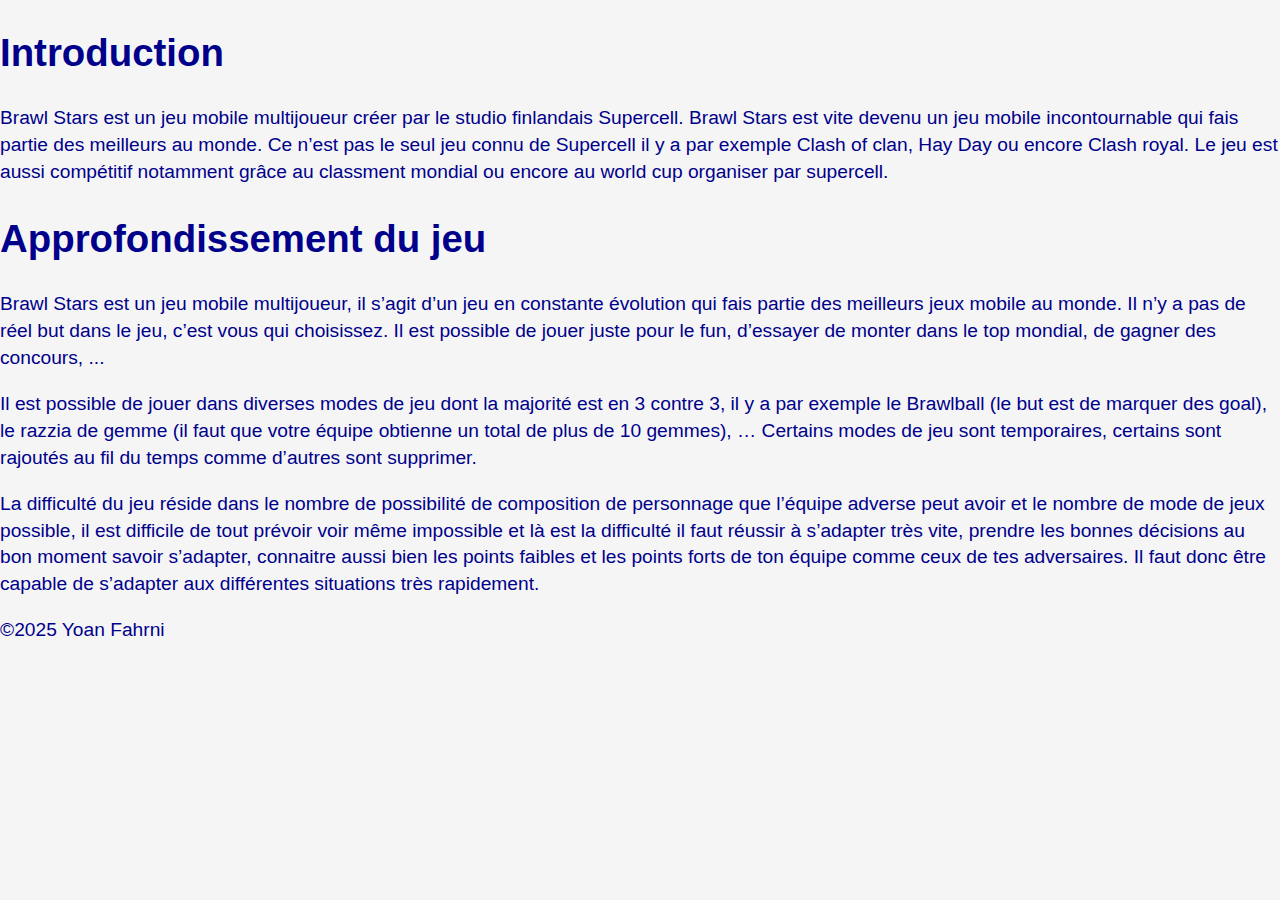
==== HTML/Accueil.html @ 792fcc00 "texte accueil" ====
<!DOCTYPE html>
<html lang="fr">
<head>
    <!-- Jeu de caractères utilisé pour l'encodage du fichier HTML -->
    <meta charset="UTF-8">
    <!-- Viewport -->
    <meta name="viewport" content="width=device-width, initial-scale=1.0">
    <!-- Titre de la page -->
    <title>Titre de la page | Nom du site</title>
    <!-- Auteur -->
    <meta name="author" content="Yoan Fahrni">
    <!-- Reset CSS Normalize CSS -->
    <link rel="stylesheet" href="../CSS/normalize.css"/>
    <!-- CSS de base -->
    <link rel="stylesheet" href="../CSS/main.css"/>
    <!-- Favicon -->
    <link rel="apple-touch-icon" sizes="180x180" href="./apple-touch-icon.png">
    <link rel="icon" type="image/png" sizes="32x32" href="../IMG/Icone.png">
    <link rel="manifest" href="./site.webmanifest">
    <meta name="msapplication-TileColor" content="#da532c">
    <meta name="theme-color" content="#ffffff">
</head>
<body>
<header>

</header>
<main>
    <h1>Introduction</h1>

    <p>Brawl Stars est un jeu mobile multijoueur créer par le studio finlandais Supercell. Brawl Stars est vite devenu
        un jeu mobile incontournable qui fais partie des meilleurs au monde. Ce n’est pas le seul jeu connu de Supercell
        il y a par exemple Clash of clan, Hay Day ou encore Clash royal. Le jeu est aussi compétitif notamment grâce au
        classment mondial ou encore au world cup organiser par supercell.</p>

    <h1>Approfondissement du jeu</h1>

    <p>Brawl Stars est un jeu mobile multijoueur, il s’agit d’un jeu en constante évolution qui fais partie des
        meilleurs jeux mobile au monde. Il n’y a pas de réel but dans le jeu, c’est vous qui choisissez. Il est possible
        de jouer juste pour le fun, d’essayer de monter dans le top mondial, de gagner des concours, ... </p>
    <p>Il est possible de jouer dans diverses modes de jeu dont la majorité est en 3 contre 3, il y a par exemple le
        Brawlball (le but est de marquer des goal), le razzia de gemme (il faut que votre équipe obtienne un total de
        plus de 10 gemmes), … Certains modes de jeu sont temporaires, certains sont rajoutés au fil du temps comme
        d’autres sont supprimer.</p>

    <p>La difficulté du jeu réside dans le nombre de possibilité de composition de personnage que l’équipe adverse peut
        avoir et le nombre de mode de jeux possible, il est difficile de tout prévoir voir même impossible et là est la
        difficulté il faut réussir à s’adapter très vite, prendre les bonnes décisions au bon moment savoir s’adapter,
        connaitre aussi bien les points faibles et les points forts de ton équipe comme ceux de tes adversaires. Il faut
        donc être capable de s’adapter aux différentes situations très rapidement.</p>
</main>
<footer>
    <a href=""></a>
    &copy;2025 Yoan Fahrni
</footer>
</body>
</html>
---- CSS/main.css ----
* {
    box-sizing: border-box;
}

body {
    font-family: Arial, sans-serif;
    font-weight: 400;
    font-size: 1.2rem;
    line-height: 1.4;
    color: darkblue;
    background-color: whitesmoke;
}

img {
    max-width: 100%;
    height: auto;
    width: auto;
}

a {
    color: deeppink;
    text-decoration: none;
}

a:hover {
    color: darkmagenta;
}
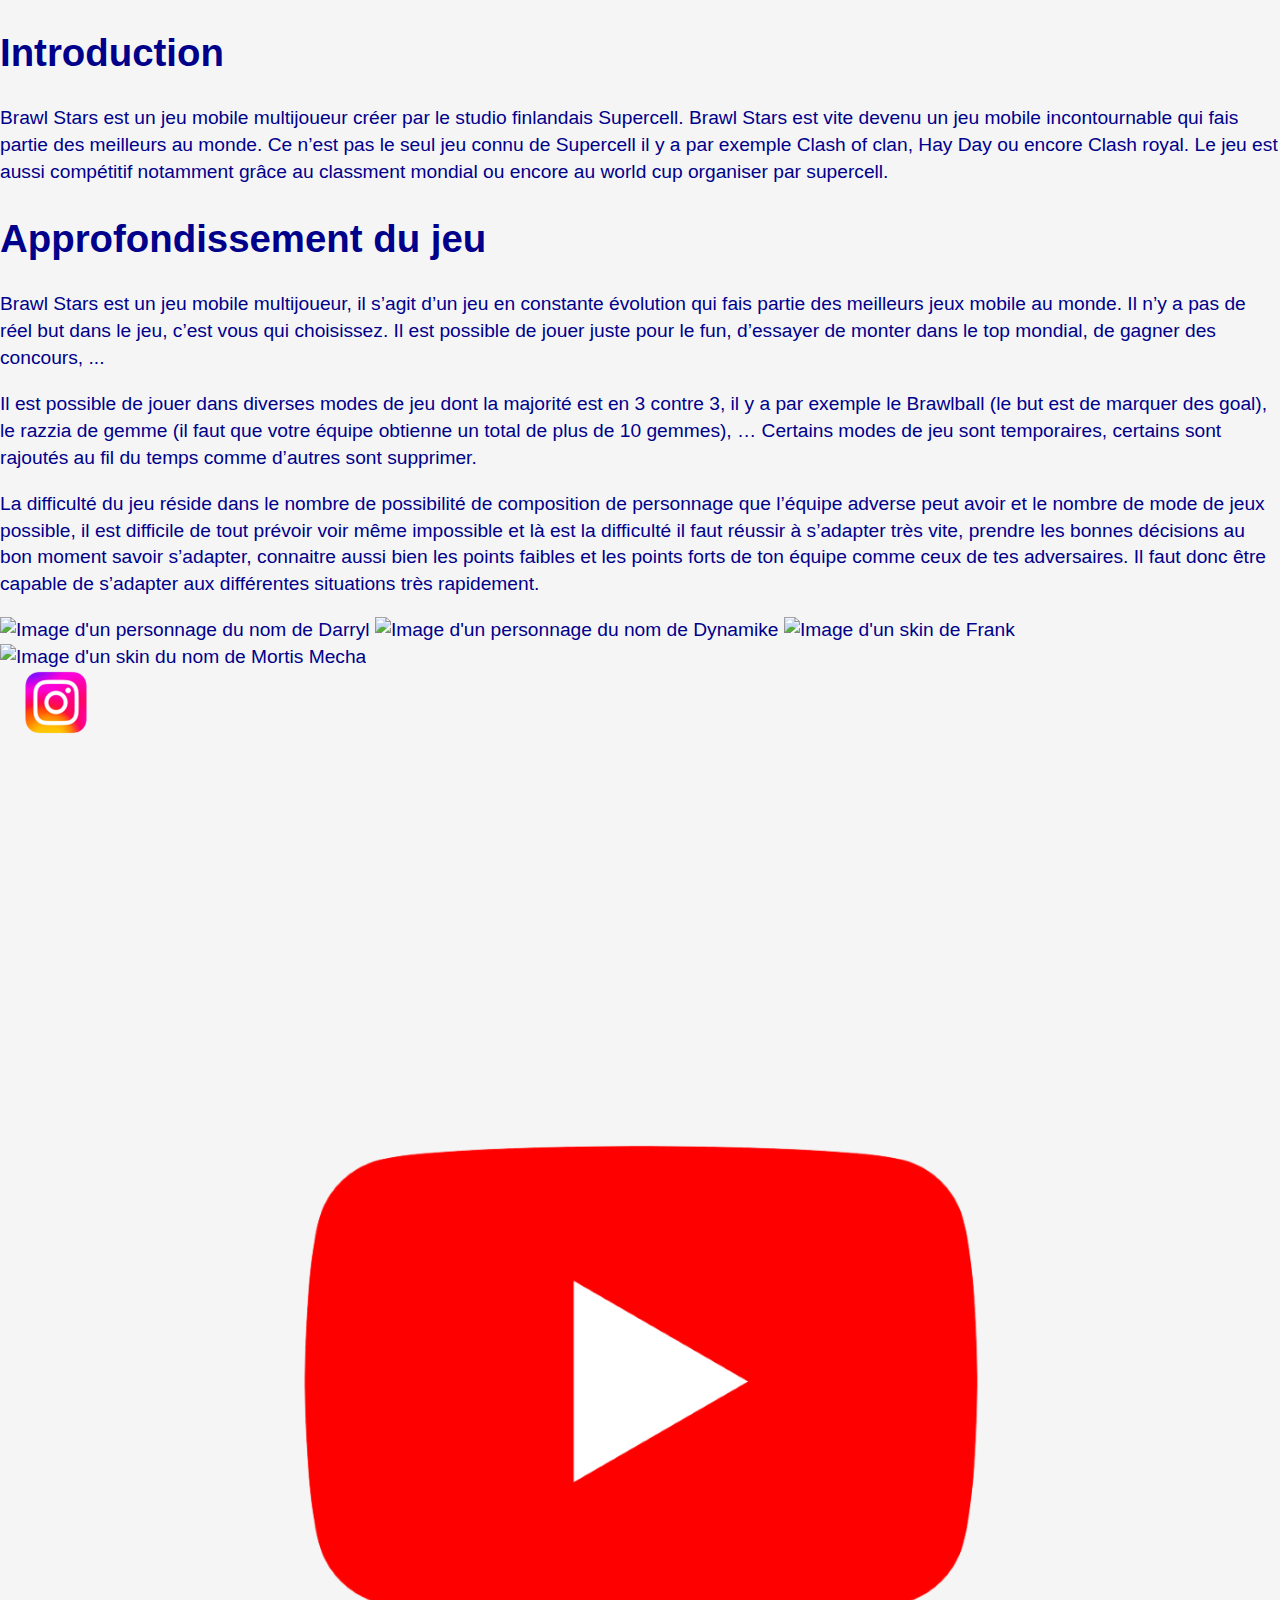
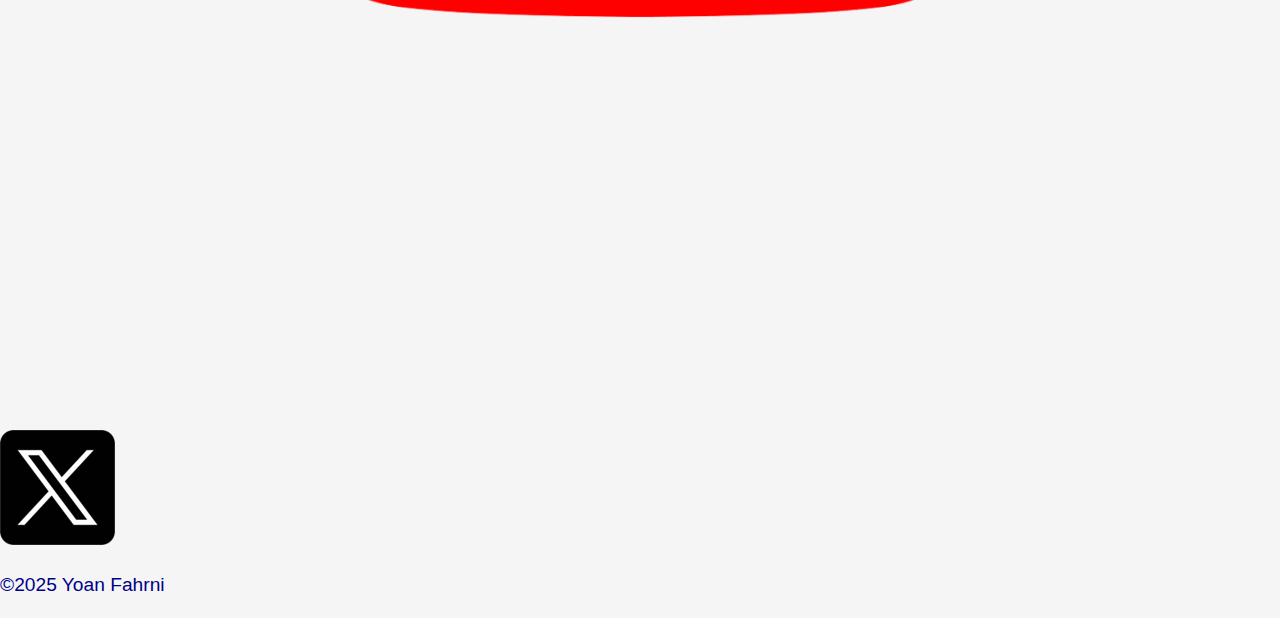
==== commit 4c44b244: "image" ====
--- a/HTML/Accueil.html
+++ b/HTML/Accueil.html
@@ -47,10 +47,16 @@
         difficulté il faut réussir à s’adapter très vite, prendre les bonnes décisions au bon moment savoir s’adapter,
         connaitre aussi bien les points faibles et les points forts de ton équipe comme ceux de tes adversaires. Il faut
         donc être capable de s’adapter aux différentes situations très rapidement.</p>
+    <img src="./IMG/Darryl.png" alt="Image d'un personnage du nom de Darryl">
+    <img src="./IMG/Dynamike.png" alt="Image d'un personnage du nom de Dynamike">
+    <img src="./IMG/Frank skin.png" alt="Image d'un skin de Frank">
+    <img src="./IMG/Darryl.png" alt="Image d'un skin du nom de Mortis Mecha">
 </main>
 <footer>
-    <a href=""></a>
-    &copy;2025 Yoan Fahrni
+    <a href="https://www.instagram.com/brawlstars/"><img src="../IMG/Instagram.png" alt="logo Instagram"></a>
+    <a href="https://www.youtube.com/@BrawlStars"><img src="../IMG/Youtube.png" alt="logo Youtube"></a>
+    <a href="https://x.com/BrawlStars?mx=2"><img src="../IMG/X.png" alt="logo X"></a>
+    <p>&copy;2025 Yoan Fahrni</p>
 </footer>
 </body>
 </html>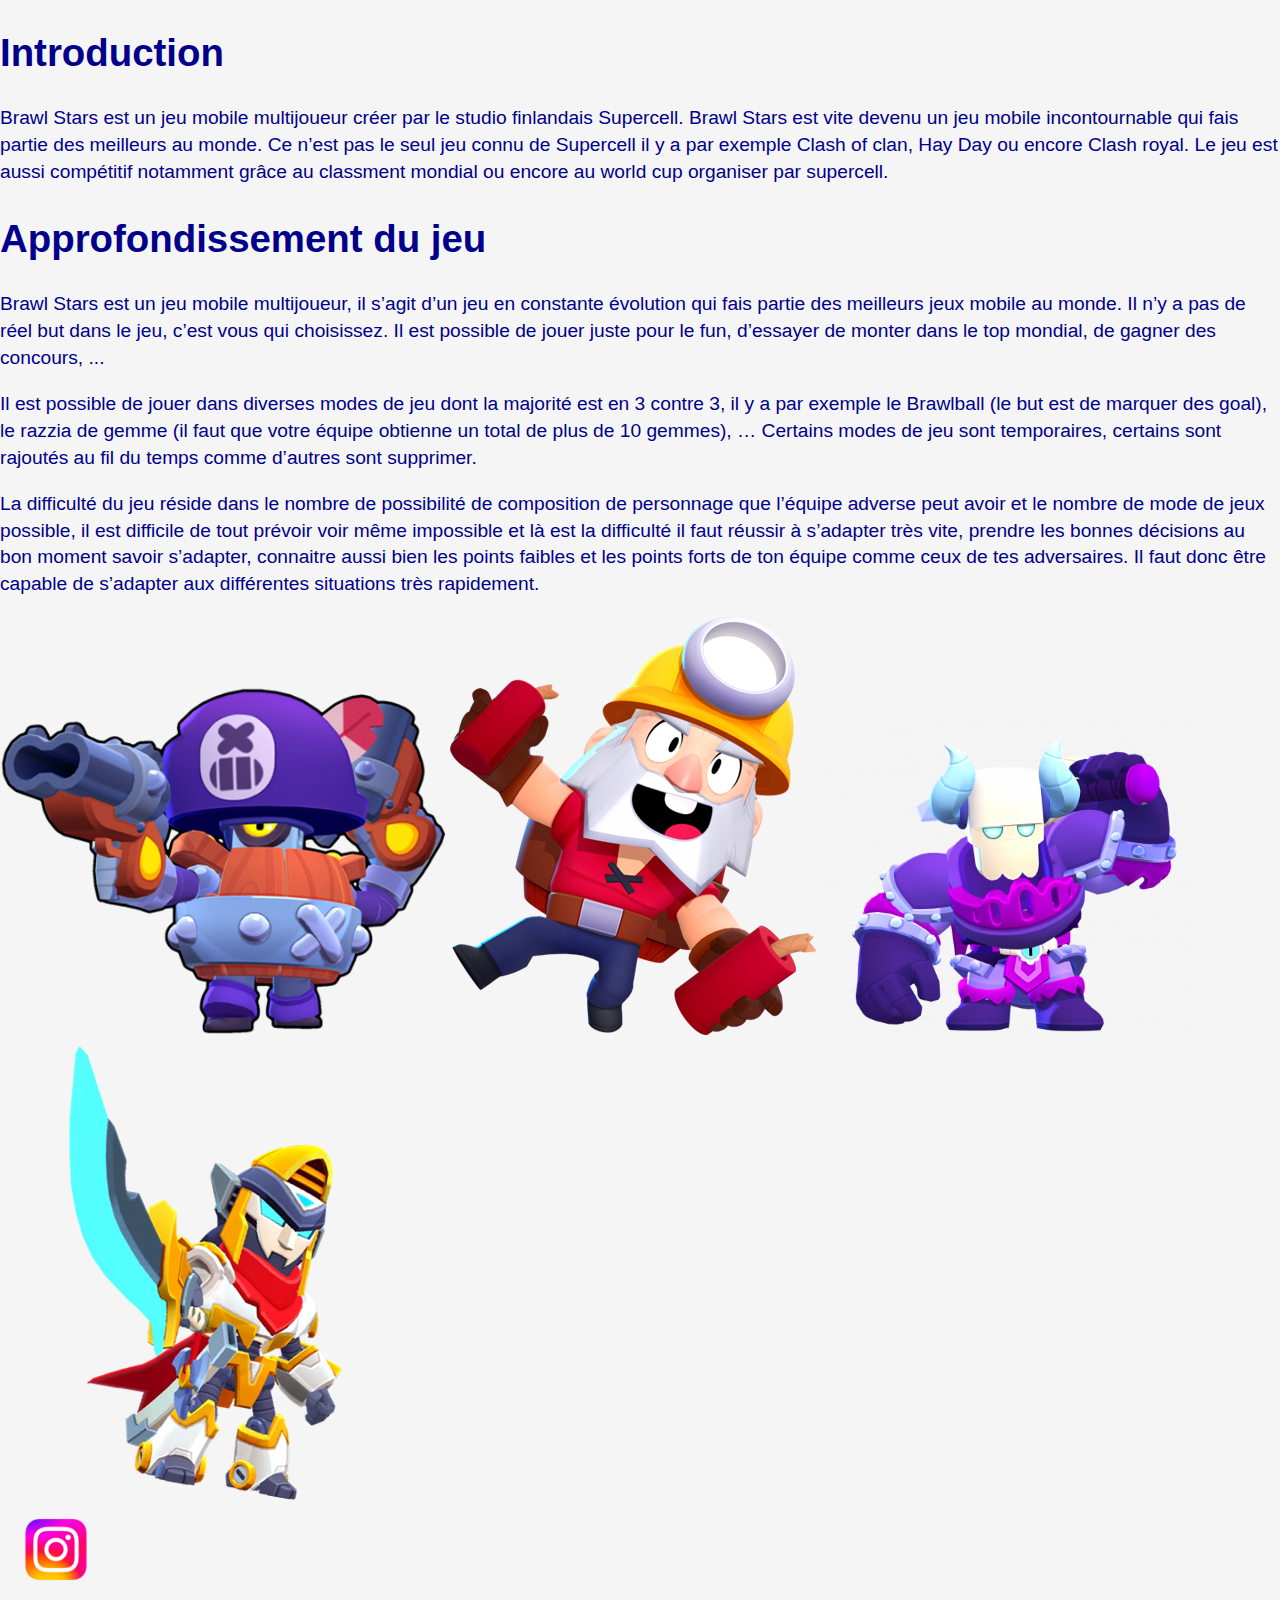
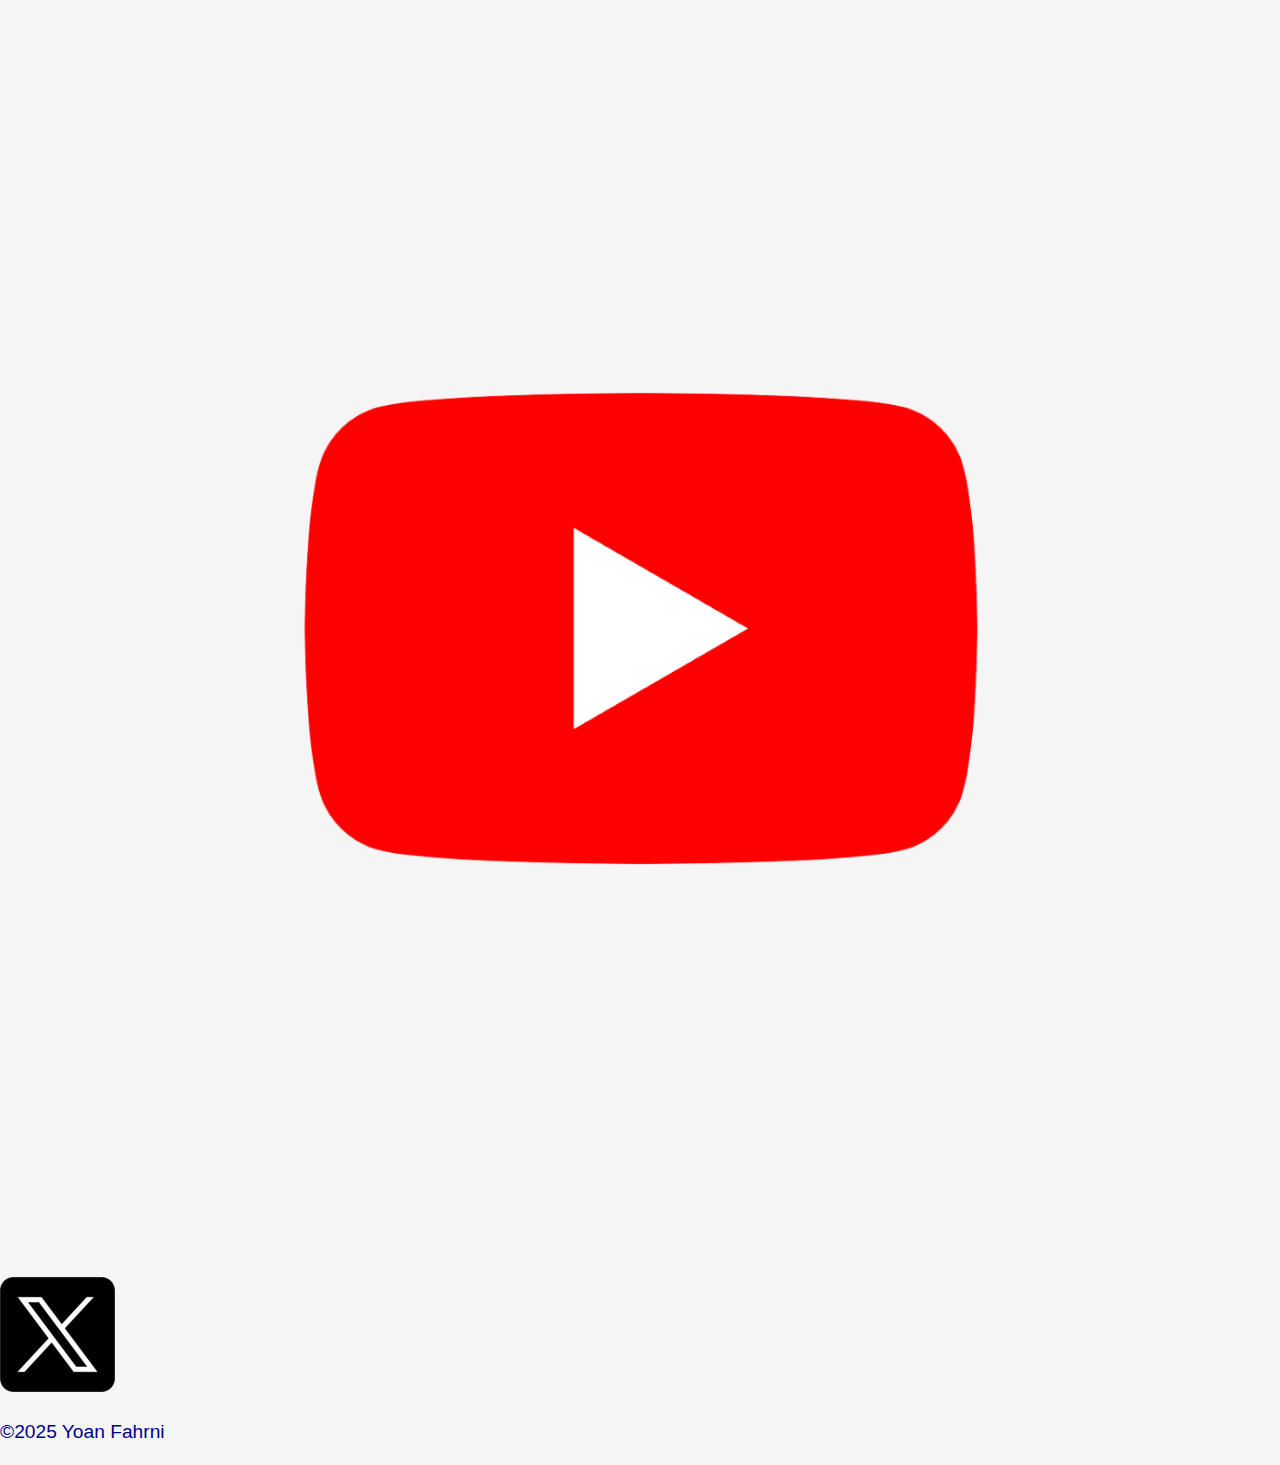
==== commit f05f3f68: "image" ====
--- a/HTML/Accueil.html
+++ b/HTML/Accueil.html
@@ -47,10 +47,10 @@
         difficulté il faut réussir à s’adapter très vite, prendre les bonnes décisions au bon moment savoir s’adapter,
         connaitre aussi bien les points faibles et les points forts de ton équipe comme ceux de tes adversaires. Il faut
         donc être capable de s’adapter aux différentes situations très rapidement.</p>
-    <img src="./IMG/Darryl.png" alt="Image d'un personnage du nom de Darryl">
-    <img src="./IMG/Dynamike.png" alt="Image d'un personnage du nom de Dynamike">
-    <img src="./IMG/Frank skin.png" alt="Image d'un skin de Frank">
-    <img src="./IMG/Darryl.png" alt="Image d'un skin du nom de Mortis Mecha">
+    <img src="../IMG/Darryl.png" alt="Image d'un personnage du nom de Darryl">
+    <img src="../IMG/Dynamike.png" alt="Image d'un personnage du nom de Dynamike">
+    <img src="../IMG/Frank_skin.png" alt="Image d'un skin de Frank">
+    <img src="../IMG/Mortis_Mecha.png" alt="Image d'un skin du nom de Mortis Mecha">
 </main>
 <footer>
     <a href="https://www.instagram.com/brawlstars/"><img src="../IMG/Instagram.png" alt="logo Instagram"></a>
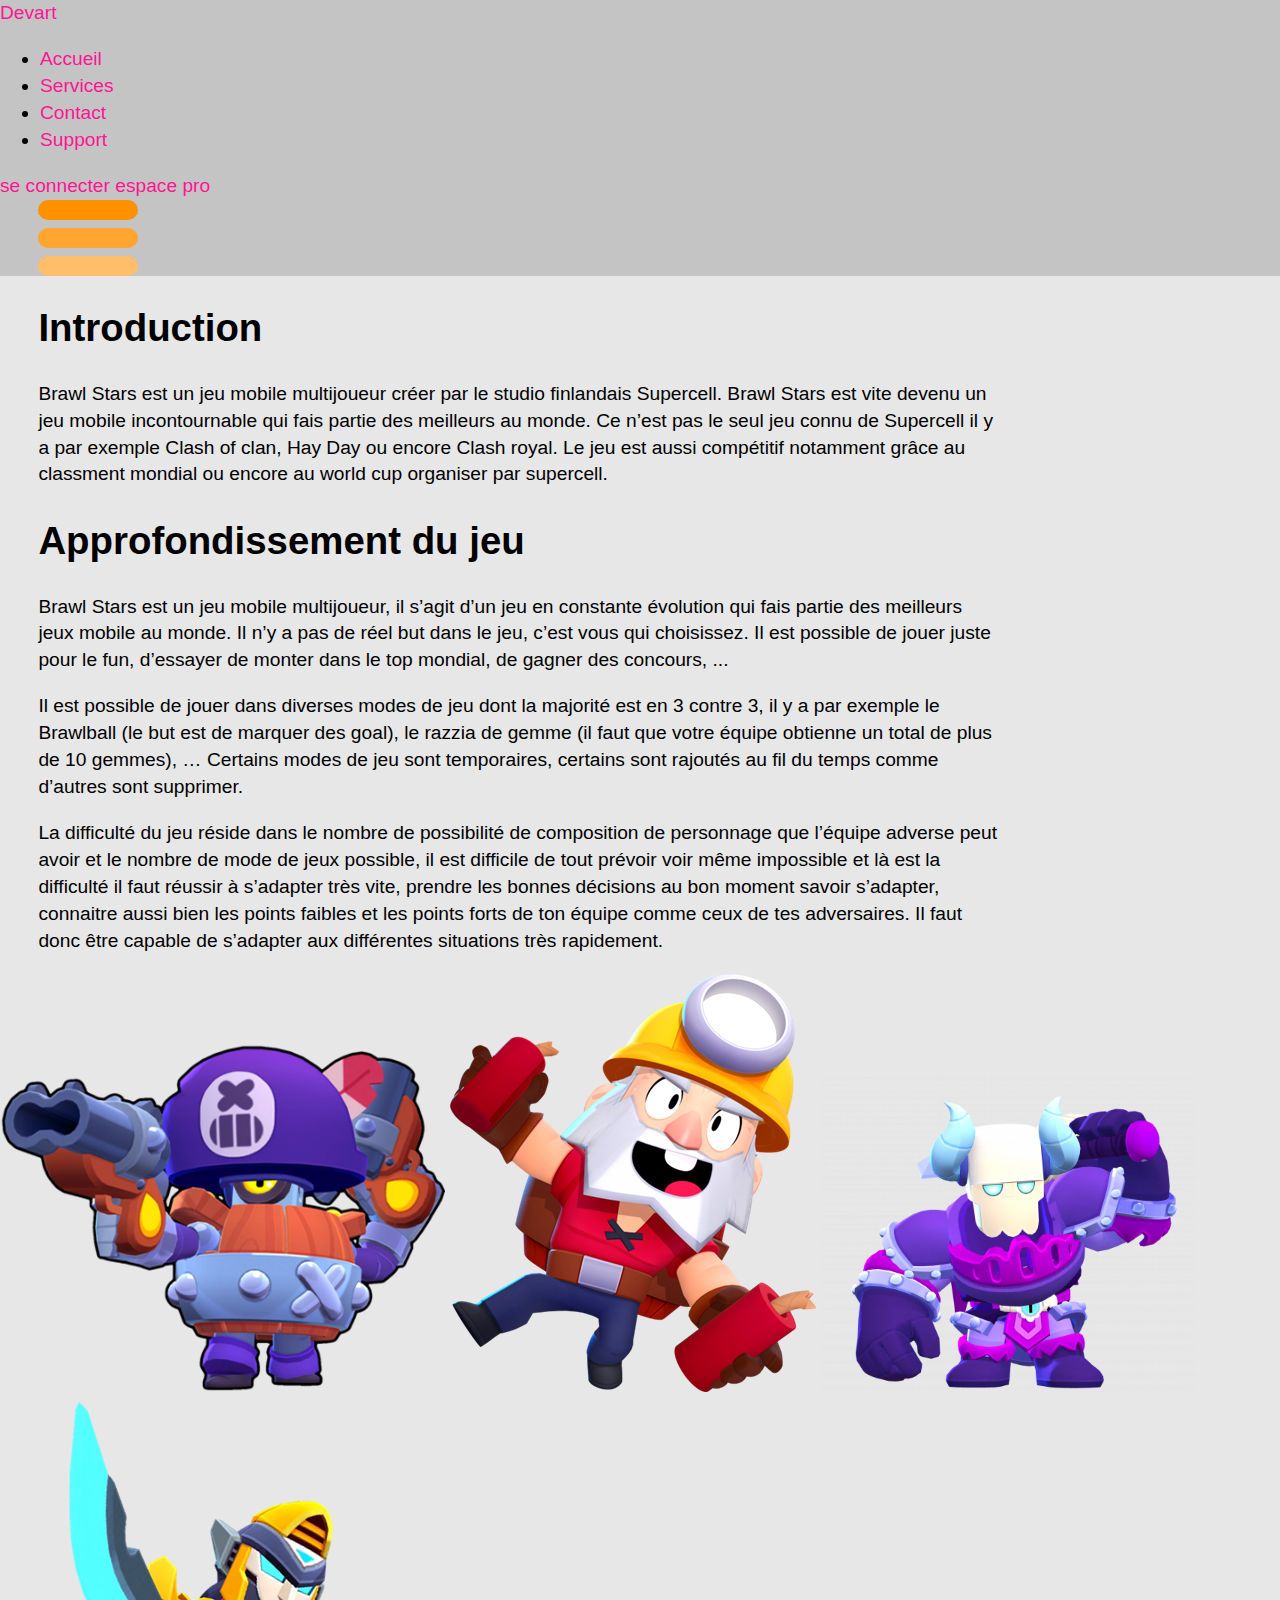
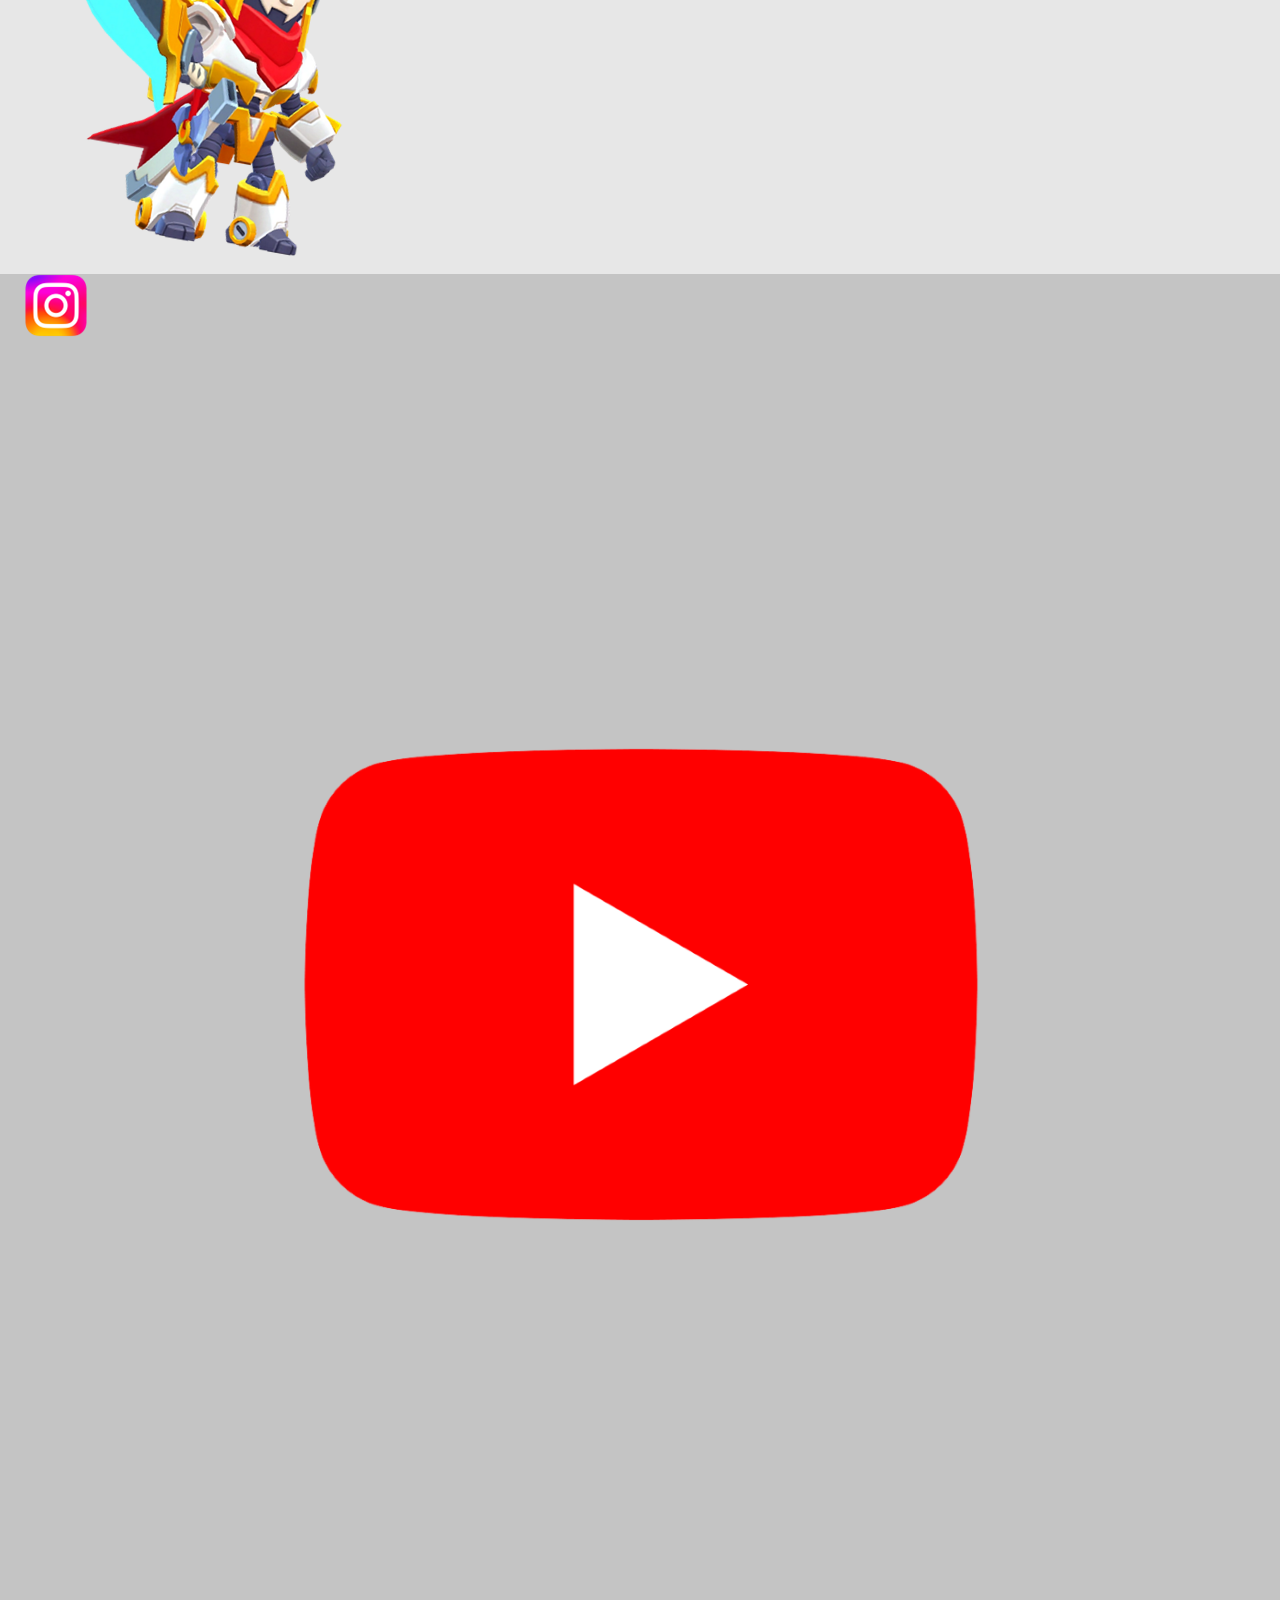
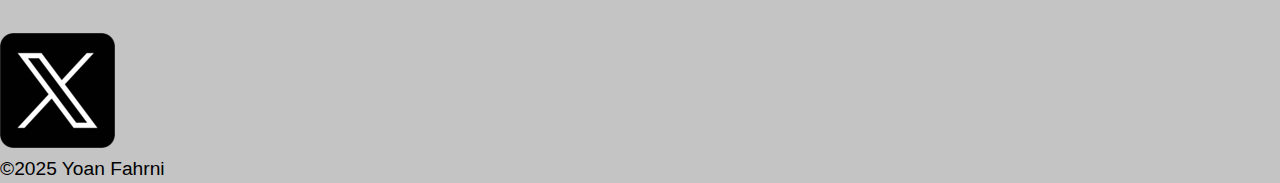
==== commit 3f73d42c: "burger" ====
--- a/HTML/Accueil.html
+++ b/HTML/Accueil.html
@@ -6,7 +6,7 @@
     <!-- Viewport -->
     <meta name="viewport" content="width=device-width, initial-scale=1.0">
     <!-- Titre de la page -->
-    <title>Titre de la page | Nom du site</title>
+    <title>Accueil | Brawl Stars</title>
     <!-- Auteur -->
     <meta name="author" content="Yoan Fahrni">
     <!-- Reset CSS Normalize CSS -->
@@ -22,7 +22,28 @@
 </head>
 <body>
 <header>
-
+    <div>
+        <a href="" class="logo">Devart</a>
+    </div>
+    <ul class="liens">
+        <li><a href="">Accueil</a></li>
+        <li><a href="">Services</a></li>
+        <li><a href="">Contact</a></li>
+        <li><a href="">Support</a></li>
+    </ul>
+    <div class="boutons">
+        <a href="">se connecter</a>
+        <a href="">espace pro</a>
+    </div>
+    <div>
+        <div class="logo_burger un"> - </div>
+        <div class="logo_burger deux"> - </div>
+        <div class="logo_burger trois"> - </div>
+    </div>
+    <!--
+        <img src="../IMG/Logo.png" alt="Image du logo de Brawl Stars">
+        <a href=""><img src="../IMG/Menu.png" alt="C'est ici qu'il faut cliqué pour ouvrir le menu de naviguation"></a>
+    -->
 </header>
 <main>
     <h1>Introduction</h1>
@@ -56,7 +77,7 @@
     <a href="https://www.instagram.com/brawlstars/"><img src="../IMG/Instagram.png" alt="logo Instagram"></a>
     <a href="https://www.youtube.com/@BrawlStars"><img src="../IMG/Youtube.png" alt="logo Youtube"></a>
     <a href="https://x.com/BrawlStars?mx=2"><img src="../IMG/X.png" alt="logo X"></a>
-    <p>&copy;2025 Yoan Fahrni</p>
+    <div>&copy;2025 Yoan Fahrni</div>
 </footer>
 </body>
 </html>--- a/CSS/main.css
+++ b/CSS/main.css
@@ -7,8 +7,12 @@
     font-weight: 400;
     font-size: 1.2rem;
     line-height: 1.4;
-    color: darkblue;
-    background-color: whitesmoke;
+    background-color: #E7E7E7;
+    color: #000000;
+}
+
+header, footer {
+    background-color: #C4C4C4;
 }
 
 img {
@@ -24,4 +28,33 @@
 
 a:hover {
     color: darkmagenta;
-}+}
+
+main p, main h1 {
+    max-width: 75vw;
+    margin-left: 3vw;
+}
+
+.logo_burger {
+    max-width: 100px;
+    margin-left: 3vw;
+    margin-bottom: 8px;
+    border-radius: 24px;
+    text-align: center;
+    max-height: 20px;
+}
+
+.un {
+    color: #FF9101;
+    background-color: #FF9101;
+}
+
+.deux {
+    color: #FFA530;
+    background-color: #FFA530;
+}
+
+.trois {
+    color: #FFBE69;
+    background-color: #FFBE69;
+}
